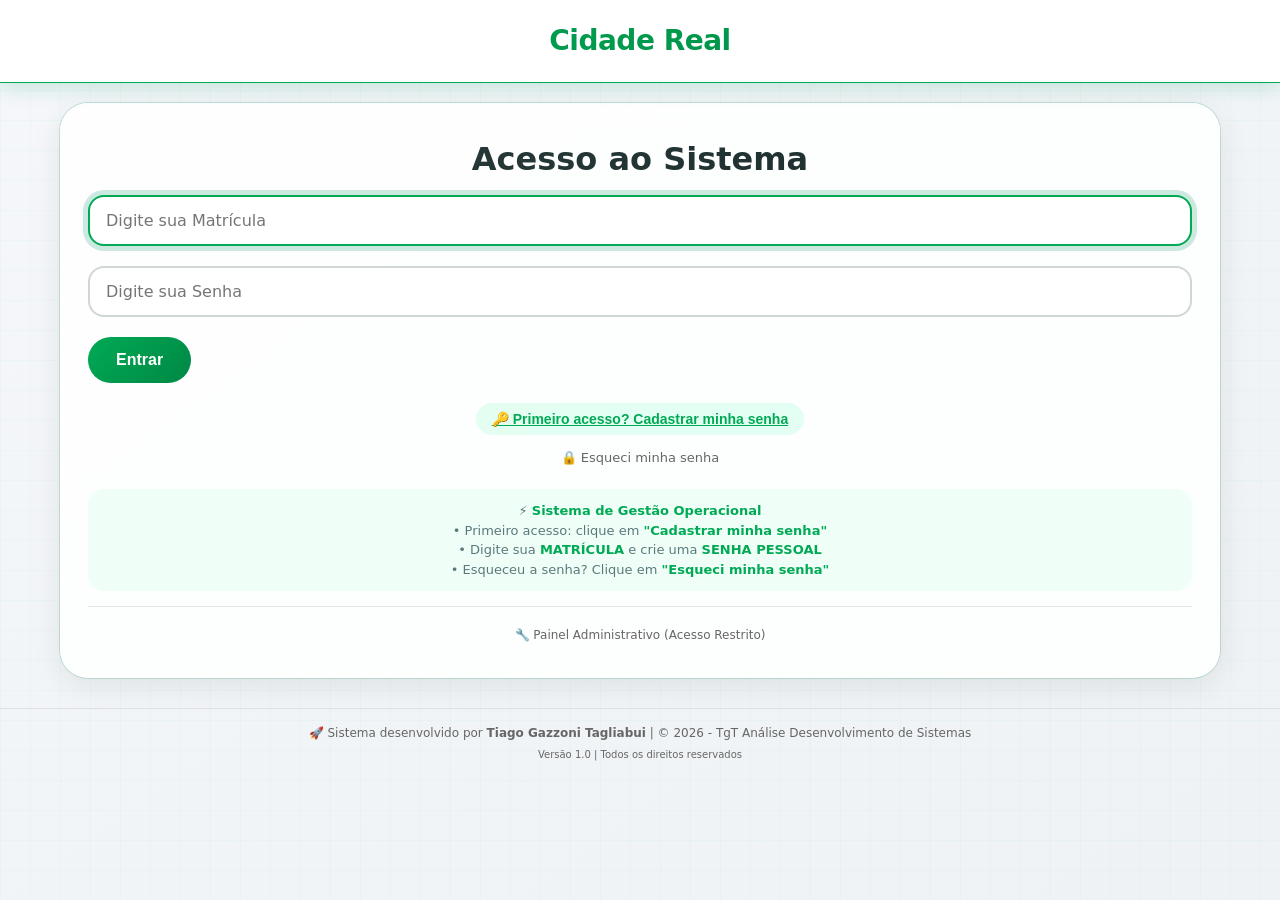
==== index.html @ 3c403b18 "Update index.html" ====
<!DOCTYPE html>
<html lang="pt-BR">
<head>
  <meta charset="UTF-8" />
  <meta name="viewport" content="width=device-width, initial-scale=1.0" />
  <meta name="theme-color" content="#00ff88" />
  <link rel="manifest" href="manifest.json" />
  <title>Login - Cidade Real</title>
  <link rel="stylesheet" href="styles.css" />
  <style>
    .message {
      margin-top: 15px;
      padding: 12px;
      border-radius: 12px;
      text-align: center;
      font-size: 14px;
      display: none;
    }
    
    .message.error {
      background: rgba(255, 80, 80, 0.1);
      border: 1px solid #ff5050;
      color: #cc3333;
      display: block;
    }
    
    .message.success {
      background: rgba(0, 255, 136, 0.1);
      border: 1px solid #00ff88;
      color: #008844;
      display: block;
    }
    
    .message.info {
      background: rgba(0, 150, 255, 0.1);
      border: 1px solid #0096ff;
      color: #0066cc;
      display: block;
    }
    
    .info-text {
      margin-top: 20px;
      padding: 12px;
      background: rgba(0, 255, 136, 0.05);
      border-radius: 16px;
      font-size: 13px;
      color: #5a7a7a;
      text-align: center;
    }
    
    .info-text strong {
      color: #00aa55;
    }
    
    .toggle-mode {
      text-align: center;
      margin-top: 20px;
    }
    
    .toggle-btn {
      background: none;
      border: none;
      color: #00aa55;
      font-weight: 600;
      cursor: pointer;
      text-decoration: underline;
      width: auto;
      padding: 8px 16px;
      background: rgba(0, 255, 136, 0.1);
      border-radius: 20px;
      font-size: 14px;
    }
    
    .toggle-btn:hover {
      background: rgba(0, 255, 136, 0.2);
      transform: none;
      box-shadow: none;
    }
    
    .forgot-link {
      text-align: center;
      margin-top: 10px;
    }
    
    .forgot-link a {
      color: #666;
      text-decoration: none;
      font-size: 13px;
    }
    
    .forgot-link a:hover {
      color: #00ff88;
    }
    
    .admin-link {
      text-align: center;
      margin-top: 15px;
      padding-top: 15px;
      border-top: 1px solid #e0e5e8;
    }
    
    .admin-link a {
      color: #666;
      text-decoration: none;
      font-size: 12px;
    }
    
    .admin-link a:hover {
      color: #ffaa33;
    }
    
    .senha-requirements {
      font-size: 12px;
      color: #666;
      margin-top: -15px;
      margin-bottom: 15px;
      padding-left: 10px;
    }
    
    .senha-requirements ul {
      margin: 5px 0 0 20px;
    }
    
    .modal {
      display: none;
      position: fixed;
      top: 0;
      left: 0;
      width: 100%;
      height: 100%;
      background: rgba(0, 0, 0, 0.5);
      backdrop-filter: blur(5px);
      z-index: 1000;
      justify-content: center;
      align-items: center;
    }
    
    .modal-content {
      background: white;
      border-radius: 28px;
      padding: 30px;
      max-width: 500px;
      width: 90%;
      position: relative;
      animation: fadeInUp 0.3s ease;
    }
    
    .modal-content h2 {
      margin-top: 0;
      color: #00aa55;
    }
    
    .close-modal {
      position: absolute;
      top: 20px;
      right: 20px;
      font-size: 24px;
      cursor: pointer;
      color: #999;
    }
    
    .close-modal:hover {
      color: #ff5050;
    }
  </style>
</head>
<body>

<header><h1>Cidade Real</h1></header>

<div class="container">
  <section class="screen">
    <h1 id="formTitle">Acesso ao Sistema</h1>
    
    <input type="text" id="matricula" placeholder="Digite sua Matrícula" autocomplete="off" />
    
    <div id="senhaContainer">
      <input type="password" id="senha" placeholder="Digite sua Senha" />
    </div>
    
    <div id="confirmarContainer" style="display:none;">
      <input type="password" id="confirmarSenha" placeholder="Confirmar Nova Senha" />
      <div class="senha-requirements">
        <ul>
          <li>A senha deve ter no mínimo 4 caracteres</li>
          <li>Use letras, números ou símbolos</li>
        </ul>
      </div>
    </div>
    
    <button id="btnAcao" onclick="handleAction()">Entrar</button>
    
    <div class="toggle-mode">
      <button id="btnToggleModo" class="toggle-btn" onclick="toggleModo()">
        🔑 Primeiro acesso? Cadastrar minha senha
      </button>
    </div>
    
    <div class="forgot-link">
      <a href="#" onclick="abrirModalRecuperarSenha()">🔒 Esqueci minha senha</a>
    </div>
    
    <div id="message" class="message"></div>
    
    <div class="info-text">
      ⚡ <strong>Sistema de Gestão Operacional</strong><br/>
      • Primeiro acesso: clique em <strong>"Cadastrar minha senha"</strong><br/>
      • Digite sua <strong>MATRÍCULA</strong> e crie uma <strong>SENHA PESSOAL</strong><br/>
      • Esqueceu a senha? Clique em <strong>"Esqueci minha senha"</strong>
    </div>
    
    <div class="admin-link">
      <a href="admin.html">🔧 Painel Administrativo (Acesso Restrito)</a>
    </div>
  </section>
</div>

<!-- Modal para recuperar senha -->
<div id="modalRecuperar" class="modal">
  <div class="modal-content">
    <span class="close-modal" onclick="fecharModalRecuperar()">&times;</span>
    <h2>🔐 Recuperar Senha</h2>
    <p>Digite sua matrícula para criar uma nova senha</p>
    
    <input type="text" id="recMatricula" placeholder="Digite sua matrícula" />
    <input type="password" id="recNovaSenha" placeholder="Nova senha" />
    <input type="password" id="recConfirmarSenha" placeholder="Confirmar nova senha" />
    
    <button onclick="recuperarSenha()" class="btn">Alterar Senha</button>
    <div id="recMessage" style="margin-top: 15px;"></div>
  </div>
</div>

<script>
  let db = null;
  let modoCadastro = false;

  function initDB() {
    return new Promise((resolve, reject) => {
      const request = indexedDB.open('CidadeRealDB', 6);
      
      request.onerror = () => reject('Erro ao abrir banco de dados');
      
      request.onsuccess = (event) => {
        db = event.target.result;
        console.log('Banco de dados conectado');
        resolve(db);
      };
      
      request.onupgradeneeded = (event) => {
        const db = event.target.result;
        
        if (!db.objectStoreNames.contains('colaboradores')) {
          const store = db.createObjectStore('colaboradores', { keyPath: 'matricula' });
          store.createIndex('matricula', 'matricula', { unique: true });
          store.createIndex('nome', 'nome', { unique: false });
          store.createIndex('tipo', 'tipo', { unique: false });
          
          const colaboradoresPadrao = [
            { matricula: "2024001", senha: null, nome: "Carlos Eduardo Silva", tipo: "gestor", pagina: "gestor.html", cargo: "Gestor Geral", primeiroAcesso: true, ativo: true, dataCadastro: new Date().toISOString() },
            { matricula: "2024002", senha: null, nome: "Mariana Oliveira Santos", tipo: "fiscalizacao", pagina: "fiscalizacao.html", cargo: "Fiscal de Operações", primeiroAcesso: true, ativo: true, dataCadastro: new Date().toISOString() },
            { matricula: "2024003", senha: null, nome: "Roberto Almeida Costa", tipo: "instrutor", pagina: "instrucao.html", cargo: "Instrutor de Campo", primeiroAcesso: true, ativo: true, dataCadastro: new Date().toISOString() },
            { matricula: "2024004", senha: null, nome: "Fernanda Lima Rocha", tipo: "gestor", pagina: "gestor.html", cargo: "Coordenadora Administrativa", primeiroAcesso: true, ativo: true, dataCadastro: new Date().toISOString() }
          ];
          
          const transaction = db.transaction(['colaboradores'], 'readwrite');
          const userStore = transaction.objectStore('colaboradores');
          colaboradoresPadrao.forEach(user => userStore.add(user));
        }
      };
    });
  }

  async function buscarColaborador(matricula) {
    return new Promise((resolve, reject) => {
      if (!db) {
        reject('Banco não inicializado');
        return;
      }
      
      const transaction = db.transaction(['colaboradores'], 'readonly');
      const store = transaction.objectStore('colaboradores');
      const request = store.get(matricula);
      
      request.onsuccess = () => resolve(request.result);
      request.onerror = () => reject('Erro ao buscar colaborador');
    });
  }

  async function salvarColaborador(colaborador) {
    return new Promise((resolve, reject) => {
      const transaction = db.transaction(['colaboradores'], 'readwrite');
      const store = transaction.objectStore('colaboradores');
      const request = store.put(colaborador);
      
      request.onsuccess = () => resolve(true);
      request.onerror = () => reject('Erro ao salvar');
    });
  }

  async function cadastrarSenha(matricula, novaSenha) {
    const colaborador = await buscarColaborador(matricula);
    
    if (!colaborador) throw new Error('❌ Matrícula não encontrada');
    if (!colaborador.ativo) throw new Error('❌ Matrícula desativada');
    if (colaborador.senha && colaborador.senha !== null && colaborador.senha !== '') {
      throw new Error('⚠️ Esta matrícula já possui senha! Use "Esqueci minha senha" se necessário.');
    }
    if (novaSenha.length < 4) throw new Error('❌ A senha deve ter no mínimo 4 caracteres');
    
    colaborador.senha = novaSenha;
    colaborador.primeiroAcesso = false;
    colaborador.dataUltimaAlteracao = new Date().toISOString();
    
    await salvarColaborador(colaborador);
    return true;
  }

  async function trocarSenha(matricula, novaSenha) {
    const colaborador = await buscarColaborador(matricula);
    
    if (!colaborador) throw new Error('❌ Matrícula não encontrada');
    if (!colaborador.ativo) throw new Error('❌ Matrícula desativada');
    if (novaSenha.length < 4) throw new Error('❌ A senha deve ter no mínimo 4 caracteres');
    
    colaborador.senha = novaSenha;
    colaborador.primeiroAcesso = false;
    colaborador.dataUltimaAlteracao = new Date().toISOString();
    
    await salvarColaborador(colaborador);
    return true;
  }

  async function validarLogin(matricula, senha) {
    const colaborador = await buscarColaborador(matricula);
    
    if (!colaborador) throw new Error('❌ Matrícula não encontrada');
    if (!colaborador.ativo) throw new Error('❌ Matrícula desativada');
    if (!colaborador.senha || colaborador.senha === null) throw new Error('primeiro_acesso');
    if (colaborador.senha !== senha) throw new Error('❌ Senha incorreta');
    
    return colaborador;
  }

  function showMessage(text, type = 'error', elementId = 'message') {
    const msgDiv = document.getElementById(elementId);
    msgDiv.textContent = text;
    msgDiv.className = `message ${type}`;
    setTimeout(() => {
      msgDiv.style.display = 'none';
      msgDiv.className = 'message';
    }, 5000);
  }

  function toggleModo() {
    modoCadastro = !modoCadastro;
    const title = document.getElementById('formTitle');
    const btn = document.getElementById('btnAcao');
    const toggleBtn = document.getElementById('btnToggleModo');
    const confirmarContainer = document.getElementById('confirmarContainer');
    const senhaInput = document.getElementById('senha');
    
    if (modoCadastro) {
      title.textContent = '📝 Cadastrar Minha Senha';
      btn.textContent = 'Cadastrar Senha';
      toggleBtn.textContent = '◀️ Já tenho senha? Fazer login';
      confirmarContainer.style.display = 'block';
      senhaInput.placeholder = 'Crie uma senha';
      senhaInput.value = '';
      document.getElementById('confirmarSenha').value = '';
      showMessage('Modo de cadastro: Digite sua matrícula e crie uma senha pessoal', 'info');
    } else {
      title.textContent = '🔐 Acesso ao Sistema';
      btn.textContent = 'Entrar';
      toggleBtn.textContent = '🔑 Primeiro acesso? Cadastrar minha senha';
      confirmarContainer.style.display = 'none';
      senhaInput.placeholder = 'Digite sua Senha';
      senhaInput.value = '';
      showMessage('Modo de login: Digite sua matrícula e senha cadastrada', 'info');
    }
    
    // Resetar o botão para estado normal
    const btnAcao = document.getElementById('btnAcao');
    btnAcao.disabled = false;
  }

  async function handleAction() {
    const matricula = document.getElementById('matricula').value.trim();
    const senha = document.getElementById('senha').value;
    const confirmarSenha = document.getElementById('confirmarSenha')?.value;
    const btn = document.getElementById('btnAcao');
    const textoOriginal = btn.textContent;
    
    if (!matricula) {
      showMessage('Digite sua matrícula', 'error');
      return;
    }
    if (!senha) {
      showMessage('Digite a senha', 'error');
      return;
    }
    
    // Desabilita o botão e muda o texto
    btn.disabled = true;
    btn.textContent = 'Processando...';
    
    try {
      if (modoCadastro) {
        // Modo de cadastro
        if (senha !== confirmarSenha) {
          showMessage('❌ As senhas não coincidem!', 'error');
          btn.disabled = false;
          btn.textContent = textoOriginal;
          return;
        }
        
        await cadastrarSenha(matricula, senha);
        showMessage('✅ Senha cadastrada com sucesso! Faça login.', 'success');
        
        // Limpa os campos e volta para modo login
        setTimeout(() => {
          if (modoCadastro) toggleModo();
          document.getElementById('matricula').value = '';
          document.getElementById('senha').value = '';
          btn.disabled = false;
          btn.textContent = textoOriginal;
          document.getElementById('matricula').focus();
        }, 2000);
        
      } else {
        // Modo de login
        const colaborador = await validarLogin(matricula, senha);
        showMessage(`✅ Bem-vindo(a), ${colaborador.nome}!`, 'success');
        sessionStorage.setItem('usuarioLogado', JSON.stringify({
          matricula: colaborador.matricula,
          nome: colaborador.nome,
          tipo: colaborador.tipo,
          cargo: colaborador.cargo
        }));
        
        setTimeout(() => {
          window.location.href = colaborador.pagina;
        }, 1500);
      }
    } catch (error) {
      // Em caso de erro, restaura o botão
      if (error.message === 'primeiro_acesso') {
        showMessage('🔐 Matrícula sem senha! Clique em "Primeiro acesso?" para cadastrar.', 'info');
        if (!modoCadastro) {
          setTimeout(() => {
            if (confirm('Cadastrar senha para esta matrícula?')) toggleModo();
          }, 500);
        }
      } else {
        showMessage(error.message, 'error');
      }
      
      // Restaura o botão
      btn.disabled = false;
      btn.textContent = textoOriginal;
      document.getElementById('senha').value = '';
      document.getElementById('matricula').focus();
    }
  }

  function abrirModalRecuperarSenha() {
    document.getElementById('modalRecuperar').style.display = 'flex';
    document.getElementById('recMatricula').value = '';
    document.getElementById('recNovaSenha').value = '';
    document.getElementById('recConfirmarSenha').value = '';
    document.getElementById('recMessage').innerHTML = '';
  }

  function fecharModalRecuperar() {
    document.getElementById('modalRecuperar').style.display = 'none';
  }

  async function recuperarSenha() {
    const matricula = document.getElementById('recMatricula').value.trim();
    const novaSenha = document.getElementById('recNovaSenha').value;
    const confirmarSenha = document.getElementById('recConfirmarSenha').value;
    const btn = event.target;
    const textoOriginal = btn.textContent;
    
    if (!matricula) {
      showMessage('Digite sua matrícula', 'error', 'recMessage');
      return;
    }
    if (!novaSenha) {
      showMessage('Digite a nova senha', 'error', 'recMessage');
      return;
    }
    if (novaSenha !== confirmarSenha) {
      showMessage('As senhas não coincidem', 'error', 'recMessage');
      return;
    }
    if (novaSenha.length < 4) {
      showMessage('A senha deve ter no mínimo 4 caracteres', 'error', 'recMessage');
      return;
    }
    
    btn.disabled = true;
    btn.textContent = 'Processando...';
    
    try {
      await trocarSenha(matricula, novaSenha);
      showMessage('✅ Senha alterada com sucesso! Agora faça login.', 'success', 'recMessage');
      setTimeout(() => {
        fecharModalRecuperar();
        document.getElementById('matricula').value = matricula;
        document.getElementById('senha').value = novaSenha;
        btn.disabled = false;
        btn.textContent = textoOriginal;
      }, 2000);
    } catch (error) {
      showMessage(error.message, 'error', 'recMessage');
      btn.disabled = false;
      btn.textContent = textoOriginal;
    }
  }

  // Função para resetar o formulário quando a página carrega
  function resetarFormulario() {
    const btn = document.getElementById('btnAcao');
    if (btn) {
      btn.disabled = false;
      btn.textContent = modoCadastro ? 'Cadastrar Senha' : 'Entrar';
    }
    document.getElementById('matricula').value = '';
    document.getElementById('senha').value = '';
    const confirmar = document.getElementById('confirmarSenha');
    if (confirmar) confirmar.value = '';
    document.getElementById('matricula').focus();
  }

  // Eventos de tecla
  document.getElementById('senha').addEventListener('keypress', (e) => {
    if (e.key === 'Enter') {
      e.preventDefault();
      handleAction();
    }
  });

  document.getElementById('matricula').addEventListener('keypress', (e) => {
    if (e.key === 'Enter') {
      e.preventDefault();
      document.getElementById('senha').focus();
    }
  });

  const confirmarSenhaInput = document.getElementById('confirmarSenha');
  if (confirmarSenhaInput) {
    confirmarSenhaInput.addEventListener('keypress', (e) => {
      if (e.key === 'Enter') {
        e.preventDefault();
        handleAction();
      }
    });
  }

  // Inicialização
  window.addEventListener('load', () => {
    initDB();
    resetarFormulario();
  });
</script>
<footer style="text-align: center; padding: 15px; font-size: 12px; color: #666; border-top: 1px solid #e0e0e0; margin-top: 30px;">
  <p>🚀 Sistema desenvolvido por <strong>Tiago Gazzoni Tagliabui</strong> | © 2026 - TgT Análise Desenvolvimento de Sistemas</p>
  <p style="font-size: 10px; margin-top: 5px;">Versão 1.0 | Todos os direitos reservados</p>
</footer>
</body>
</html>
---- styles.css ----
* {
  box-sizing: border-box;
  margin: 0;
  padding: 0;
}

body {
  font-family: 'Inter', 'Segoe UI', system-ui, -apple-system, 'Helvetica Neue', sans-serif;
  background: linear-gradient(145deg, #f5f7fa 0%, #eef2f5 100%);
  color: #1e2a2a;
  line-height: 1.5;
  min-height: 100vh;
  padding-bottom: 85px;
  position: relative;
}

/* Efeito de grid futurista no fundo */
body::before {
  content: '';
  position: fixed;
  top: 0;
  left: 0;
  width: 100%;
  height: 100%;
  background-image: 
    linear-gradient(rgba(0, 200, 100, 0.03) 1px, transparent 1px),
    linear-gradient(90deg, rgba(0, 200, 100, 0.03) 1px, transparent 1px);
  background-size: 30px 30px;
  pointer-events: none;
  z-index: 0;
}

.container, header, .nav-bottom {
  position: relative;
  z-index: 1;
}

/* Header */
header {
  background: rgba(255, 255, 255, 0.95);
  backdrop-filter: blur(10px);
  color: #00aa55;
  padding: 20px 24px;
  text-align: center;
  box-shadow: 0 4px 20px rgba(0, 150, 100, 0.2);
  position: sticky;
  top: 0;
  z-index: 100;
  border-bottom: 1px solid #00aa55;
}

header h1 {
  font-size: 1.75rem;
  margin: 0;
  font-weight: 800;
  letter-spacing: -0.5px;
  background: linear-gradient(135deg, #00aa55, #008844);
  -webkit-background-clip: text;
  background-clip: text;
  color: transparent;
}

/* Container */
.container {
  max-width: 1200px;
  margin: 20px auto;
  padding: 0 20px;
}

/* Cards */
.screen {
  background: rgba(255, 255, 255, 0.85);
  backdrop-filter: blur(12px);
  border-radius: 28px;
  box-shadow: 0 8px 32px rgba(0, 0, 0, 0.08), 0 0 0 1px rgba(0, 150, 100, 0.2);
  padding: 32px 28px;
  transition: all 0.4s ease;
}

.screen:hover {
  box-shadow: 0 20px 40px rgba(0, 150, 100, 0.15), 0 0 0 2px #00aa55;
  transform: translateY(-4px);
}

/* Títulos */
h1 {
  color: #2d3e3e;
  font-size: 2rem;
  margin-bottom: 12px;
  text-align: center;
  font-weight: 800;
  background: linear-gradient(135deg, #2c3e3e, #1a2a2a);
  -webkit-background-clip: text;
  background-clip: text;
  color: transparent;
}

h2 {
  color: #3a5a5a;
  margin: 28px 0 20px;
  font-size: 1.5rem;
  font-weight: 700;
  padding-bottom: 10px;
  border-bottom: 2px solid #00aa55;
  display: inline-block;
}

/* Inputs */
input[type="text"], 
input[type="password"], 
input[type="time"], 
input[type="date"],
input[type="email"],
input[type="number"],
textarea,
select {
  width: 100%;
  padding: 14px 16px;
  margin-bottom: 20px;
  border: 2px solid #d0d5d8;
  border-radius: 16px;
  font-size: 16px;
  font-family: inherit;
  transition: all 0.3s ease;
  background-color: #ffffff;
  color: #1e2a2a;
}

input:hover, textarea:hover, select:hover {
  border-color: #00aa55;
  box-shadow: 0 0 0 4px rgba(0, 150, 100, 0.1);
}

input:focus, textarea:focus, select:focus {
  outline: none;
  border-color: #00aa55;
  box-shadow: 0 0 0 5px rgba(0, 150, 100, 0.2);
}

/* Botões */
.btn, button {
  padding: 14px 28px;
  border: none;
  border-radius: 40px;
  font-size: 16px;
  font-weight: 700;
  cursor: pointer;
  transition: all 0.3s ease;
  text-align: center;
  display: inline-block;
  background: linear-gradient(135deg, #00aa55, #008844);
  color: white;
  position: relative;
  overflow: hidden;
}

.btn:hover, button:hover {
  transform: translateY(-2px);
  box-shadow: 0 10px 25px rgba(0, 150, 100, 0.4);
  background: linear-gradient(135deg, #00bb66, #009955);
}

.btn-danger {
  background: linear-gradient(135deg, #ff5050, #cc3333);
  color: white;
}

.btn-warning {
  background: linear-gradient(135deg, #ffaa33, #cc8822);
  color: #1a1a1a;
}

.btn-secondary {
  background: linear-gradient(135deg, #666666, #444444);
  color: white;
}

/* Menu Grid */
.menu-grid {
  display: grid;
  grid-template-columns: repeat(auto-fit, minmax(280px, 1fr));
  gap: 24px;
  margin-top: 32px;
}

/* Cards de itens */
.card-item {
  background: rgba(255, 255, 255, 0.9);
  border-radius: 20px;
  padding: 20px;
  margin-bottom: 16px;
  border: 1px solid #e0e5e8;
  transition: all 0.3s ease;
}

.card-item:hover {
  transform: translateX(5px);
  border-color: #00aa55;
  box-shadow: 0 8px 20px rgba(0, 150, 100, 0.1);
}

/* Navegação inferior */
.nav-bottom {
  position: fixed;
  bottom: 0;
  left: 0;
  right: 0;
  background: rgba(30, 35, 35, 0.85);
  backdrop-filter: blur(20px);
  border-top: 1px solid #00aa55;
  padding: 12px 20px;
  display: flex;
  justify-content: space-around;
  z-index: 200;
}

.nav-btn {
  background: none;
  border: none;
  color: #c0caca;
  font-size: 1rem;
  font-weight: 600;
  cursor: pointer;
  padding: 10px 20px;
  border-radius: 40px;
  transition: all 0.3s ease;
}

.nav-btn:hover {
  color: #00aa55;
  background: rgba(0, 150, 100, 0.15);
}

/* Mensagens */
.message {
  margin-top: 15px;
  padding: 12px;
  border-radius: 12px;
  text-align: center;
  font-size: 14px;
  display: none;
}

.message.error {
  background: rgba(255, 80, 80, 0.1);
  border: 1px solid #ff5050;
  color: #cc3333;
  display: block;
}

.message.success {
  background: rgba(0, 150, 100, 0.1);
  border: 1px solid #00aa55;
  color: #008844;
  display: block;
}

.message.info {
  background: rgba(0, 150, 255, 0.1);
  border: 1px solid #0096ff;
  color: #0066cc;
  display: block;
}

/* Badges */
.badge {
  display: inline-block;
  padding: 4px 12px;
  background: linear-gradient(135deg, #00aa55, #008844);
  color: white;
  border-radius: 20px;
  font-size: 0.75rem;
  font-weight: 600;
}

/* Tabelas */
table {
  width: 100%;
  border-collapse: collapse;
  margin: 20px 0;
}

th {
  background: #e8f0e8;
  color: #008844;
  padding: 12px;
  text-align: left;
  font-weight: 700;
  border-bottom: 2px solid #00aa55;
}

td {
  padding: 12px;
  border-bottom: 1px solid #e0e8e8;
}

tr:hover td {
  background: rgba(0, 150, 100, 0.05);
}

/* Abas */
.section {
  display: none;
}

.section.active {
  display: block;
}

/* Formulários em grid */
.form-row {
  display: grid;
  grid-template-columns: 1fr 1fr;
  gap: 20px;
  margin-bottom: 20px;
}

.form-group {
  margin-bottom: 20px;
}

.form-group label {
  display: block;
  margin-bottom: 8px;
  font-weight: 600;
  color: #3a5a5a;
}

.form-group label.required::after {
  content: '*';
  color: #ff5050;
  margin-left: 4px;
}

/* Estatísticas */
.stats {
  background: #f8f8f8;
  padding: 15px;
  border-radius: 16px;
  margin-bottom: 20px;
}

.stats-grid {
  display: grid;
  grid-template-columns: repeat(auto-fit, minmax(150px, 1fr));
  gap: 15px;
  margin-bottom: 20px;
}

.stat-card {
  background: linear-gradient(135deg, rgba(0, 150, 100, 0.1), rgba(0, 136, 68, 0.05));
  border-radius: 16px;
  padding: 15px;
  text-align: center;
}

.stat-number {
  font-size: 28px;
  font-weight: bold;
  color: #00aa55;
}

.stat-label {
  font-size: 12px;
  color: #666;
  margin-top: 5px;
}

/* Scrollbar */
::-webkit-scrollbar {
  width: 8px;
  height: 8px;
}

::-webkit-scrollbar-track {
  background: #e0e8e8;
  border-radius: 10px;
}

::-webkit-scrollbar-thumb {
  background: #00aa55;
  border-radius: 10px;
}

/* Responsividade */
@media (max-width: 768px) {
  .screen { 
    padding: 24px 20px; 
  }
  
  header h1 { 
    font-size: 1.35rem; 
  }
  
  .menu-grid { 
    grid-template-columns: 1fr; 
    gap: 14px; 
  }
  
  .btn, button { 
    width: 100%; 
  }
  
  .form-row {
    grid-template-columns: 1fr;
    gap: 0;
  }
  
  .nav-btn {
    font-size: 0.9rem;
    padding: 8px 16px;
  }
}

@media (max-width: 480px) {
  .container {
    padding: 0 12px;
  }
  
  .screen {
    padding: 20px 16px;
  }
  
  .nav-btn {
    font-size: 0.8rem;
    padding: 6px 12px;
  }
}
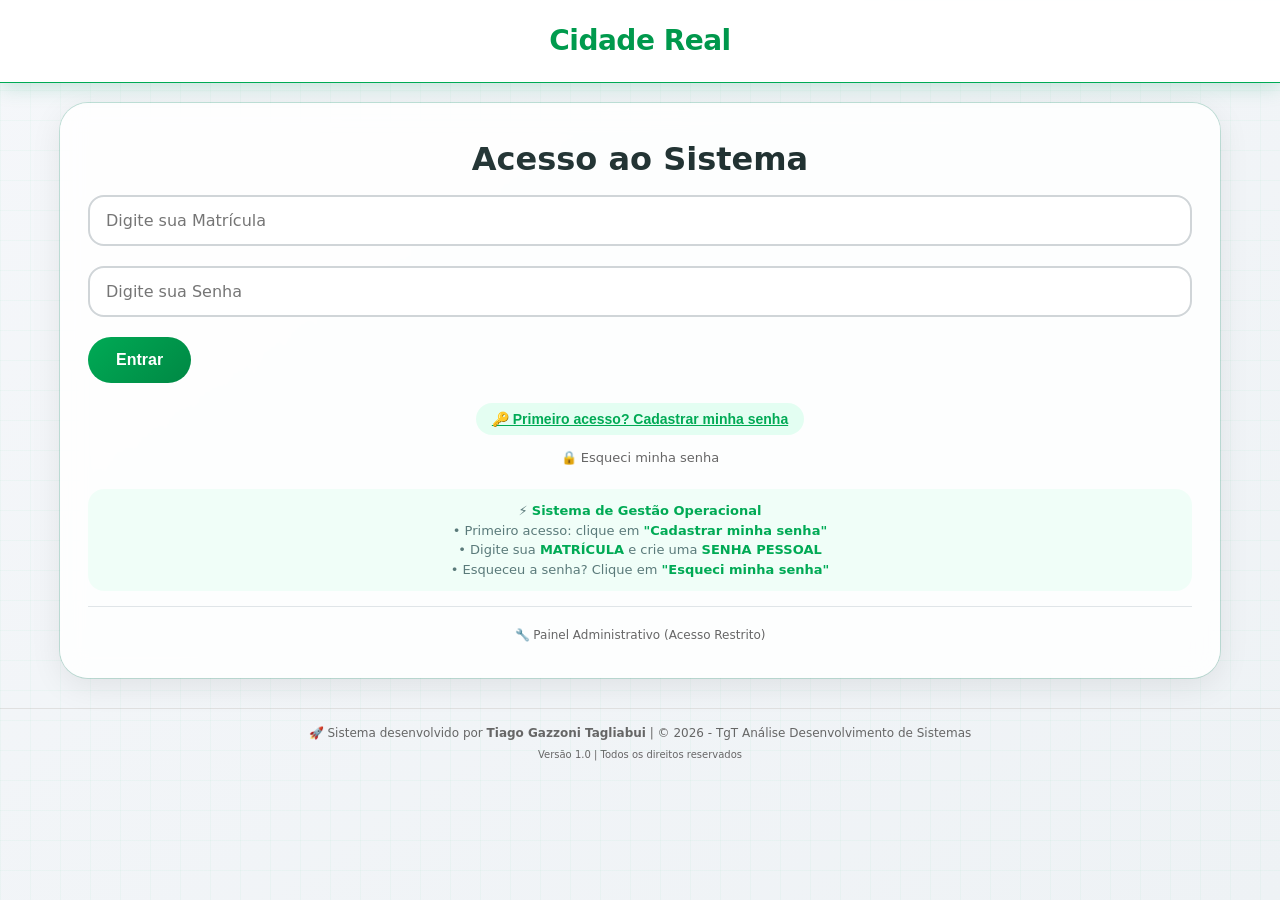
==== commit 2fa475aa: "Update index.html" ====
--- a/index.html
+++ b/index.html
@@ -16,253 +16,81 @@
       font-size: 14px;
       display: none;
     }
-    
-    .message.error {
-      background: rgba(255, 80, 80, 0.1);
-      border: 1px solid #ff5050;
-      color: #cc3333;
-      display: block;
-    }
-    
-    .message.success {
-      background: rgba(0, 255, 136, 0.1);
-      border: 1px solid #00ff88;
-      color: #008844;
-      display: block;
-    }
-    
-    .message.info {
-      background: rgba(0, 150, 255, 0.1);
-      border: 1px solid #0096ff;
-      color: #0066cc;
-      display: block;
-    }
-    
-    .info-text {
-      margin-top: 20px;
-      padding: 12px;
-      background: rgba(0, 255, 136, 0.05);
-      border-radius: 16px;
-      font-size: 13px;
-      color: #5a7a7a;
-      text-align: center;
-    }
-    
-    .info-text strong {
-      color: #00aa55;
-    }
-    
-    .toggle-mode {
-      text-align: center;
-      margin-top: 20px;
-    }
-    
-    .toggle-btn {
-      background: none;
-      border: none;
-      color: #00aa55;
-      font-weight: 600;
-      cursor: pointer;
-      text-decoration: underline;
-      width: auto;
-      padding: 8px 16px;
-      background: rgba(0, 255, 136, 0.1);
-      border-radius: 20px;
-      font-size: 14px;
-    }
-    
-    .toggle-btn:hover {
-      background: rgba(0, 255, 136, 0.2);
-      transform: none;
-      box-shadow: none;
-    }
-    
-    .forgot-link {
-      text-align: center;
-      margin-top: 10px;
-    }
-    
-    .forgot-link a {
-      color: #666;
-      text-decoration: none;
-      font-size: 13px;
-    }
-    
-    .forgot-link a:hover {
-      color: #00ff88;
-    }
-    
-    .admin-link {
-      text-align: center;
-      margin-top: 15px;
-      padding-top: 15px;
-      border-top: 1px solid #e0e5e8;
-    }
-    
-    .admin-link a {
-      color: #666;
-      text-decoration: none;
-      font-size: 12px;
-    }
-    
-    .admin-link a:hover {
-      color: #ffaa33;
-    }
-    
-    .senha-requirements {
-      font-size: 12px;
-      color: #666;
-      margin-top: -15px;
-      margin-bottom: 15px;
-      padding-left: 10px;
-    }
-    
-    .senha-requirements ul {
-      margin: 5px 0 0 20px;
-    }
-    
-    .modal {
-      display: none;
-      position: fixed;
-      top: 0;
-      left: 0;
-      width: 100%;
-      height: 100%;
-      background: rgba(0, 0, 0, 0.5);
-      backdrop-filter: blur(5px);
-      z-index: 1000;
-      justify-content: center;
-      align-items: center;
-    }
-    
-    .modal-content {
-      background: white;
-      border-radius: 28px;
-      padding: 30px;
-      max-width: 500px;
-      width: 90%;
-      position: relative;
-      animation: fadeInUp 0.3s ease;
-    }
-    
-    .modal-content h2 {
-      margin-top: 0;
-      color: #00aa55;
-    }
-    
-    .close-modal {
-      position: absolute;
-      top: 20px;
-      right: 20px;
-      font-size: 24px;
-      cursor: pointer;
-      color: #999;
-    }
-    
-    .close-modal:hover {
-      color: #ff5050;
-    }
+    .message.error { background: rgba(255, 80, 80, 0.1); border: 1px solid #ff5050; color: #cc3333; display: block; }
+    .message.success { background: rgba(0, 255, 136, 0.1); border: 1px solid #00ff88; color: #008844; display: block; }
+    .message.info { background: rgba(0, 150, 255, 0.1); border: 1px solid #0096ff; color: #0066cc; display: block; }
+    .info-text { margin-top: 20px; padding: 12px; background: rgba(0, 255, 136, 0.05); border-radius: 16px; font-size: 13px; color: #5a7a7a; text-align: center; }
+    .info-text strong { color: #00aa55; }
+    .toggle-mode { text-align: center; margin-top: 20px; }
+    .toggle-btn { background: none; border: none; color: #00aa55; font-weight: 600; cursor: pointer; text-decoration: underline; width: auto; padding: 8px 16px; background: rgba(0, 255, 136, 0.1); border-radius: 20px; font-size: 14px; }
+    .toggle-btn:hover { background: rgba(0, 255, 136, 0.2); transform: none; box-shadow: none; }
+    .forgot-link { text-align: center; margin-top: 10px; }
+    .forgot-link a { color: #666; text-decoration: none; font-size: 13px; }
+    .forgot-link a:hover { color: #00ff88; }
+    .admin-link { text-align: center; margin-top: 15px; padding-top: 15px; border-top: 1px solid #e0e5e8; }
+    .admin-link a { color: #666; text-decoration: none; font-size: 12px; }
+    .admin-link a:hover { color: #ffaa33; }
+    .senha-requirements { font-size: 12px; color: #666; margin-top: -15px; margin-bottom: 15px; padding-left: 10px; }
+    .senha-requirements ul { margin: 5px 0 0 20px; }
+    .modal { display: none; position: fixed; top: 0; left: 0; width: 100%; height: 100%; background: rgba(0, 0, 0, 0.5); backdrop-filter: blur(5px); z-index: 1000; justify-content: center; align-items: center; }
+    .modal-content { background: white; border-radius: 28px; padding: 30px; max-width: 500px; width: 90%; position: relative; animation: fadeInUp 0.3s ease; }
+    .modal-content h2 { margin-top: 0; color: #00aa55; }
+    .close-modal { position: absolute; top: 20px; right: 20px; font-size: 24px; cursor: pointer; color: #999; }
+    .close-modal:hover { color: #ff5050; }
   </style>
 </head>
 <body>
-
 <header><h1>Cidade Real</h1></header>
-
 <div class="container">
   <section class="screen">
     <h1 id="formTitle">Acesso ao Sistema</h1>
-    
     <input type="text" id="matricula" placeholder="Digite sua Matrícula" autocomplete="off" />
-    
-    <div id="senhaContainer">
-      <input type="password" id="senha" placeholder="Digite sua Senha" />
-    </div>
-    
+    <div id="senhaContainer"><input type="password" id="senha" placeholder="Digite sua Senha" /></div>
     <div id="confirmarContainer" style="display:none;">
       <input type="password" id="confirmarSenha" placeholder="Confirmar Nova Senha" />
-      <div class="senha-requirements">
-        <ul>
-          <li>A senha deve ter no mínimo 4 caracteres</li>
-          <li>Use letras, números ou símbolos</li>
-        </ul>
-      </div>
+      <div class="senha-requirements"><ul><li>A senha deve ter no mínimo 4 caracteres</li><li>Use letras, números ou símbolos</li></ul></div>
     </div>
-    
     <button id="btnAcao" onclick="handleAction()">Entrar</button>
-    
-    <div class="toggle-mode">
-      <button id="btnToggleModo" class="toggle-btn" onclick="toggleModo()">
-        🔑 Primeiro acesso? Cadastrar minha senha
-      </button>
-    </div>
-    
-    <div class="forgot-link">
-      <a href="#" onclick="abrirModalRecuperarSenha()">🔒 Esqueci minha senha</a>
-    </div>
-    
+    <div class="toggle-mode"><button id="btnToggleModo" class="toggle-btn" onclick="toggleModo()">🔑 Primeiro acesso? Cadastrar minha senha</button></div>
+    <div class="forgot-link"><a href="#" onclick="abrirModalRecuperarSenha()">🔒 Esqueci minha senha</a></div>
     <div id="message" class="message"></div>
-    
-    <div class="info-text">
-      ⚡ <strong>Sistema de Gestão Operacional</strong><br/>
-      • Primeiro acesso: clique em <strong>"Cadastrar minha senha"</strong><br/>
-      • Digite sua <strong>MATRÍCULA</strong> e crie uma <strong>SENHA PESSOAL</strong><br/>
-      • Esqueceu a senha? Clique em <strong>"Esqueci minha senha"</strong>
-    </div>
-    
-    <div class="admin-link">
-      <a href="admin.html">🔧 Painel Administrativo (Acesso Restrito)</a>
-    </div>
+    <div class="info-text">⚡ <strong>Sistema de Gestão Operacional</strong><br/>• Primeiro acesso: clique em <strong>"Cadastrar minha senha"</strong><br/>• Digite sua <strong>MATRÍCULA</strong> e crie uma <strong>SENHA PESSOAL</strong><br/>• Esqueceu a senha? Clique em <strong>"Esqueci minha senha"</strong></div>
+    <div class="admin-link"><a href="admin.html">🔧 Painel Administrativo (Acesso Restrito)</a></div>
   </section>
 </div>
-
-<!-- Modal para recuperar senha -->
 <div id="modalRecuperar" class="modal">
   <div class="modal-content">
     <span class="close-modal" onclick="fecharModalRecuperar()">&times;</span>
     <h2>🔐 Recuperar Senha</h2>
     <p>Digite sua matrícula para criar uma nova senha</p>
-    
     <input type="text" id="recMatricula" placeholder="Digite sua matrícula" />
     <input type="password" id="recNovaSenha" placeholder="Nova senha" />
     <input type="password" id="recConfirmarSenha" placeholder="Confirmar nova senha" />
-    
     <button onclick="recuperarSenha()" class="btn">Alterar Senha</button>
     <div id="recMessage" style="margin-top: 15px;"></div>
   </div>
 </div>
-
 <script>
   let db = null;
   let modoCadastro = false;
-
   function initDB() {
     return new Promise((resolve, reject) => {
       const request = indexedDB.open('CidadeRealDB', 6);
-      
       request.onerror = () => reject('Erro ao abrir banco de dados');
-      
-      request.onsuccess = (event) => {
-        db = event.target.result;
-        console.log('Banco de dados conectado');
-        resolve(db);
-      };
-      
+      request.onsuccess = (event) => { db = event.target.result; console.log('Banco de dados conectado'); resolve(db); };
       request.onupgradeneeded = (event) => {
         const db = event.target.result;
-        
         if (!db.objectStoreNames.contains('colaboradores')) {
           const store = db.createObjectStore('colaboradores', { keyPath: 'matricula' });
           store.createIndex('matricula', 'matricula', { unique: true });
           store.createIndex('nome', 'nome', { unique: false });
           store.createIndex('tipo', 'tipo', { unique: false });
-          
           const colaboradoresPadrao = [
             { matricula: "2024001", senha: null, nome: "Carlos Eduardo Silva", tipo: "gestor", pagina: "gestor.html", cargo: "Gestor Geral", primeiroAcesso: true, ativo: true, dataCadastro: new Date().toISOString() },
             { matricula: "2024002", senha: null, nome: "Mariana Oliveira Santos", tipo: "fiscalizacao", pagina: "fiscalizacao.html", cargo: "Fiscal de Operações", primeiroAcesso: true, ativo: true, dataCadastro: new Date().toISOString() },
             { matricula: "2024003", senha: null, nome: "Roberto Almeida Costa", tipo: "instrutor", pagina: "instrucao.html", cargo: "Instrutor de Campo", primeiroAcesso: true, ativo: true, dataCadastro: new Date().toISOString() },
             { matricula: "2024004", senha: null, nome: "Fernanda Lima Rocha", tipo: "gestor", pagina: "gestor.html", cargo: "Coordenadora Administrativa", primeiroAcesso: true, ativo: true, dataCadastro: new Date().toISOString() }
           ];
-          
           const transaction = db.transaction(['colaboradores'], 'readwrite');
           const userStore = transaction.objectStore('colaboradores');
           colaboradoresPadrao.forEach(user => userStore.add(user));
@@ -270,88 +98,62 @@
       };
     });
   }
-
   async function buscarColaborador(matricula) {
     return new Promise((resolve, reject) => {
-      if (!db) {
-        reject('Banco não inicializado');
-        return;
-      }
-      
+      if (!db) { reject('Banco não inicializado'); return; }
       const transaction = db.transaction(['colaboradores'], 'readonly');
       const store = transaction.objectStore('colaboradores');
       const request = store.get(matricula);
-      
       request.onsuccess = () => resolve(request.result);
       request.onerror = () => reject('Erro ao buscar colaborador');
     });
   }
-
   async function salvarColaborador(colaborador) {
     return new Promise((resolve, reject) => {
       const transaction = db.transaction(['colaboradores'], 'readwrite');
       const store = transaction.objectStore('colaboradores');
       const request = store.put(colaborador);
-      
       request.onsuccess = () => resolve(true);
       request.onerror = () => reject('Erro ao salvar');
     });
   }
-
   async function cadastrarSenha(matricula, novaSenha) {
     const colaborador = await buscarColaborador(matricula);
-    
     if (!colaborador) throw new Error('❌ Matrícula não encontrada');
     if (!colaborador.ativo) throw new Error('❌ Matrícula desativada');
-    if (colaborador.senha && colaborador.senha !== null && colaborador.senha !== '') {
-      throw new Error('⚠️ Esta matrícula já possui senha! Use "Esqueci minha senha" se necessário.');
-    }
+    if (colaborador.senha && colaborador.senha !== null && colaborador.senha !== '') throw new Error('⚠️ Esta matrícula já possui senha! Use "Esqueci minha senha" se necessário.');
     if (novaSenha.length < 4) throw new Error('❌ A senha deve ter no mínimo 4 caracteres');
-    
     colaborador.senha = novaSenha;
     colaborador.primeiroAcesso = false;
     colaborador.dataUltimaAlteracao = new Date().toISOString();
-    
     await salvarColaborador(colaborador);
     return true;
   }
-
   async function trocarSenha(matricula, novaSenha) {
     const colaborador = await buscarColaborador(matricula);
-    
     if (!colaborador) throw new Error('❌ Matrícula não encontrada');
     if (!colaborador.ativo) throw new Error('❌ Matrícula desativada');
     if (novaSenha.length < 4) throw new Error('❌ A senha deve ter no mínimo 4 caracteres');
-    
     colaborador.senha = novaSenha;
     colaborador.primeiroAcesso = false;
     colaborador.dataUltimaAlteracao = new Date().toISOString();
-    
     await salvarColaborador(colaborador);
     return true;
   }
-
   async function validarLogin(matricula, senha) {
     const colaborador = await buscarColaborador(matricula);
-    
     if (!colaborador) throw new Error('❌ Matrícula não encontrada');
     if (!colaborador.ativo) throw new Error('❌ Matrícula desativada');
     if (!colaborador.senha || colaborador.senha === null) throw new Error('primeiro_acesso');
     if (colaborador.senha !== senha) throw new Error('❌ Senha incorreta');
-    
     return colaborador;
   }
-
   function showMessage(text, type = 'error', elementId = 'message') {
     const msgDiv = document.getElementById(elementId);
     msgDiv.textContent = text;
     msgDiv.className = `message ${type}`;
-    setTimeout(() => {
-      msgDiv.style.display = 'none';
-      msgDiv.className = 'message';
-    }, 5000);
-  }
-
+    setTimeout(() => { msgDiv.style.display = 'none'; msgDiv.className = 'message'; }, 5000);
+  }
   function toggleModo() {
     modoCadastro = !modoCadastro;
     const title = document.getElementById('formTitle');
@@ -359,7 +161,6 @@
     const toggleBtn = document.getElementById('btnToggleModo');
     const confirmarContainer = document.getElementById('confirmarContainer');
     const senhaInput = document.getElementById('senha');
-    
     if (modoCadastro) {
       title.textContent = '📝 Cadastrar Minha Senha';
       btn.textContent = 'Cadastrar Senha';
@@ -378,91 +179,63 @@
       senhaInput.value = '';
       showMessage('Modo de login: Digite sua matrícula e senha cadastrada', 'info');
     }
-    
-    // Resetar o botão para estado normal
-    const btnAcao = document.getElementById('btnAcao');
-    btnAcao.disabled = false;
-  }
-
+  }
   async function handleAction() {
     const matricula = document.getElementById('matricula').value.trim();
     const senha = document.getElementById('senha').value;
     const confirmarSenha = document.getElementById('confirmarSenha')?.value;
     const btn = document.getElementById('btnAcao');
     const textoOriginal = btn.textContent;
-    
-    if (!matricula) {
-      showMessage('Digite sua matrícula', 'error');
-      return;
-    }
-    if (!senha) {
-      showMessage('Digite a senha', 'error');
-      return;
-    }
-    
-    // Desabilita o botão e muda o texto
+    if (!matricula) return showMessage('Digite sua matrícula', 'error');
+    if (!senha) return showMessage('Digite a senha', 'error');
     btn.disabled = true;
     btn.textContent = 'Processando...';
-    
-    try {
-      if (modoCadastro) {
-        // Modo de cadastro
-        if (senha !== confirmarSenha) {
-          showMessage('❌ As senhas não coincidem!', 'error');
-          btn.disabled = false;
-          btn.textContent = textoOriginal;
-          return;
-        }
-        
+    if (modoCadastro) {
+      if (senha !== confirmarSenha) {
+        showMessage('❌ As senhas não coincidem!', 'error');
+        btn.disabled = false;
+        btn.textContent = textoOriginal;
+        return;
+      }
+      try {
         await cadastrarSenha(matricula, senha);
         showMessage('✅ Senha cadastrada com sucesso! Faça login.', 'success');
-        
-        // Limpa os campos e volta para modo login
         setTimeout(() => {
           if (modoCadastro) toggleModo();
           document.getElementById('matricula').value = '';
           document.getElementById('senha').value = '';
           btn.disabled = false;
           btn.textContent = textoOriginal;
-          document.getElementById('matricula').focus();
         }, 2000);
-        
-      } else {
-        // Modo de login
-        const colaborador = await validarLogin(matricula, senha);
-        showMessage(`✅ Bem-vindo(a), ${colaborador.nome}!`, 'success');
-        sessionStorage.setItem('usuarioLogado', JSON.stringify({
-          matricula: colaborador.matricula,
-          nome: colaborador.nome,
-          tipo: colaborador.tipo,
-          cargo: colaborador.cargo
-        }));
-        
-        setTimeout(() => {
-          window.location.href = colaborador.pagina;
-        }, 1500);
+      } catch (error) {
+        showMessage(error.message, 'error');
+        btn.disabled = false;
+        btn.textContent = textoOriginal;
       }
+      return;
+    }
+    try {
+      const colaborador = await validarLogin(matricula, senha);
+      showMessage(`✅ Bem-vindo(a), ${colaborador.nome}!`, 'success');
+      sessionStorage.setItem('usuarioLogado', JSON.stringify({
+        matricula: colaborador.matricula,
+        nome: colaborador.nome,
+        tipo: colaborador.tipo,
+        cargo: colaborador.cargo
+      }));
+      setTimeout(() => window.location.href = colaborador.pagina, 1500);
     } catch (error) {
-      // Em caso de erro, restaura o botão
       if (error.message === 'primeiro_acesso') {
         showMessage('🔐 Matrícula sem senha! Clique em "Primeiro acesso?" para cadastrar.', 'info');
-        if (!modoCadastro) {
-          setTimeout(() => {
-            if (confirm('Cadastrar senha para esta matrícula?')) toggleModo();
-          }, 500);
-        }
+        if (!modoCadastro) setTimeout(() => { if (confirm('Cadastrar senha para esta matrícula?')) toggleModo(); }, 500);
       } else {
         showMessage(error.message, 'error');
       }
-      
-      // Restaura o botão
       btn.disabled = false;
       btn.textContent = textoOriginal;
       document.getElementById('senha').value = '';
-      document.getElementById('matricula').focus();
-    }
-  }
-
+    }
+  }
   function abrirModalRecuperarSenha() {
     document.getElementById('modalRecuperar').style.display = 'flex';
     document.getElementById('recMatricula').value = '';
@@ -470,99 +243,24 @@
     document.getElementById('recConfirmarSenha').value = '';
     document.getElementById('recMessage').innerHTML = '';
   }
-
-  function fecharModalRecuperar() {
-    document.getElementById('modalRecuperar').style.display = 'none';
-  }
-
+  function fecharModalRecuperar() { document.getElementById('modalRecuperar').style.display = 'none'; }
   async function recuperarSenha() {
     const matricula = document.getElementById('recMatricula').value.trim();
     const novaSenha = document.getElementById('recNovaSenha').value;
     const confirmarSenha = document.getElementById('recConfirmarSenha').value;
-    const btn = event.target;
-    const textoOriginal = btn.textContent;
-    
-    if (!matricula) {
-      showMessage('Digite sua matrícula', 'error', 'recMessage');
-      return;
-    }
-    if (!novaSenha) {
-      showMessage('Digite a nova senha', 'error', 'recMessage');
-      return;
-    }
-    if (novaSenha !== confirmarSenha) {
-      showMessage('As senhas não coincidem', 'error', 'recMessage');
-      return;
-    }
-    if (novaSenha.length < 4) {
-      showMessage('A senha deve ter no mínimo 4 caracteres', 'error', 'recMessage');
-      return;
-    }
-    
-    btn.disabled = true;
-    btn.textContent = 'Processando...';
-    
+    if (!matricula) { showMessage('Digite sua matrícula', 'error', 'recMessage'); return; }
+    if (!novaSenha) { showMessage('Digite a nova senha', 'error', 'recMessage'); return; }
+    if (novaSenha !== confirmarSenha) { showMessage('As senhas não coincidem', 'error', 'recMessage'); return; }
+    if (novaSenha.length < 4) { showMessage('A senha deve ter no mínimo 4 caracteres', 'error', 'recMessage'); return; }
     try {
       await trocarSenha(matricula, novaSenha);
       showMessage('✅ Senha alterada com sucesso! Agora faça login.', 'success', 'recMessage');
-      setTimeout(() => {
-        fecharModalRecuperar();
-        document.getElementById('matricula').value = matricula;
-        document.getElementById('senha').value = novaSenha;
-        btn.disabled = false;
-        btn.textContent = textoOriginal;
-      }, 2000);
-    } catch (error) {
-      showMessage(error.message, 'error', 'recMessage');
-      btn.disabled = false;
-      btn.textContent = textoOriginal;
-    }
-  }
-
-  // Função para resetar o formulário quando a página carrega
-  function resetarFormulario() {
-    const btn = document.getElementById('btnAcao');
-    if (btn) {
-      btn.disabled = false;
-      btn.textContent = modoCadastro ? 'Cadastrar Senha' : 'Entrar';
-    }
-    document.getElementById('matricula').value = '';
-    document.getElementById('senha').value = '';
-    const confirmar = document.getElementById('confirmarSenha');
-    if (confirmar) confirmar.value = '';
-    document.getElementById('matricula').focus();
-  }
-
-  // Eventos de tecla
-  document.getElementById('senha').addEventListener('keypress', (e) => {
-    if (e.key === 'Enter') {
-      e.preventDefault();
-      handleAction();
-    }
-  });
-
-  document.getElementById('matricula').addEventListener('keypress', (e) => {
-    if (e.key === 'Enter') {
-      e.preventDefault();
-      document.getElementById('senha').focus();
-    }
-  });
-
-  const confirmarSenhaInput = document.getElementById('confirmarSenha');
-  if (confirmarSenhaInput) {
-    confirmarSenhaInput.addEventListener('keypress', (e) => {
-      if (e.key === 'Enter') {
-        e.preventDefault();
-        handleAction();
-      }
-    });
-  }
-
-  // Inicialização
-  window.addEventListener('load', () => {
-    initDB();
-    resetarFormulario();
-  });
+      setTimeout(() => { fecharModalRecuperar(); document.getElementById('matricula').value = matricula; document.getElementById('senha').value = novaSenha; }, 2000);
+    } catch (error) { showMessage(error.message, 'error', 'recMessage'); }
+  }
+  document.getElementById('senha').addEventListener('keypress', (e) => { if (e.key === 'Enter') handleAction(); });
+  document.getElementById('matricula').addEventListener('keypress', (e) => { if (e.key === 'Enter') document.getElementById('senha').focus(); });
+  window.addEventListener('load', () => initDB());
 </script>
 <footer style="text-align: center; padding: 15px; font-size: 12px; color: #666; border-top: 1px solid #e0e0e0; margin-top: 30px;">
   <p>🚀 Sistema desenvolvido por <strong>Tiago Gazzoni Tagliabui</strong> | © 2026 - TgT Análise Desenvolvimento de Sistemas</p>
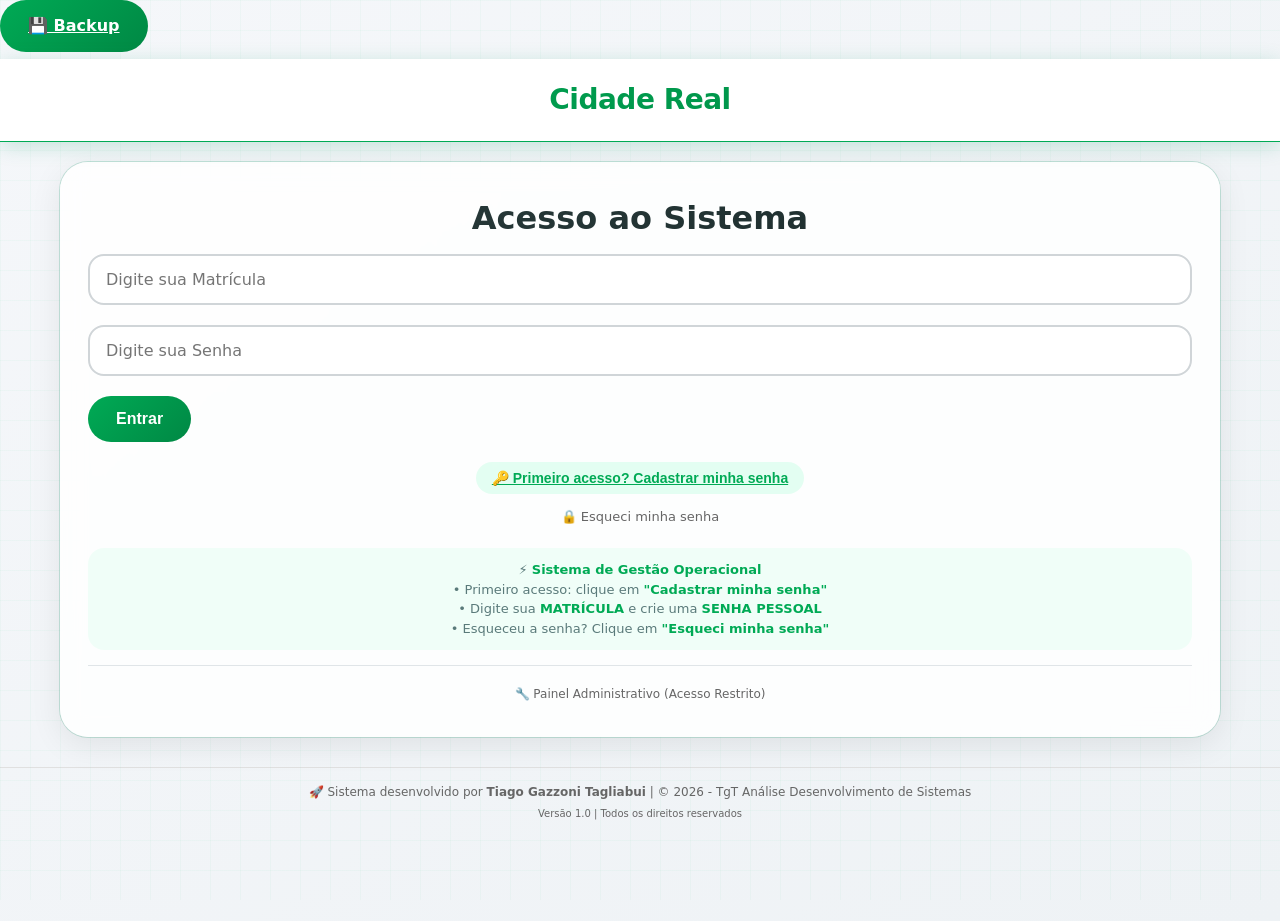
==== commit 5bb00532: "Update index.html" ====
--- a/index.html
+++ b/index.html
@@ -4,6 +4,24 @@
   <meta charset="UTF-8" />
   <meta name="viewport" content="width=device-width, initial-scale=1.0" />
   <meta name="theme-color" content="#00ff88" />
+  <!-- ===== PWA CONFIGURAÇÕES ===== -->
+<link rel="manifest" href="manifest.json">
+<script src="backup.js"></script>
+  <a href="backup-admin.html" class="btn btn-info">💾 Backup</a>
+<!-- Ícones para iOS -->
+<link rel="apple-touch-icon" href="icons/apple-touch-icon.png">
+<meta name="apple-mobile-web-app-capable" content="yes">
+<meta name="apple-mobile-web-app-status-bar-style" content="black-translucent">
+<meta name="apple-mobile-web-app-title" content="Cidade Real">
+
+<!-- Favicon -->
+<link rel="icon" type="image/png" sizes="32x32" href="icons/icon-32.png">
+<link rel="icon" type="image/png" sizes="16x16" href="icons/icon-16.png">
+
+<!-- Meta tags para Android -->
+<meta name="theme-color" content="#1a1a2e">
+<meta name="msapplication-TileColor" content="#1a1a2e">
+<meta name="msapplication-TileImage" content="icons/icon-144.png">
   <link rel="manifest" href="manifest.json" />
   <title>Login - Cidade Real</title>
   <link rel="stylesheet" href="styles.css" />
@@ -261,6 +279,20 @@
   document.getElementById('senha').addEventListener('keypress', (e) => { if (e.key === 'Enter') handleAction(); });
   document.getElementById('matricula').addEventListener('keypress', (e) => { if (e.key === 'Enter') document.getElementById('senha').focus(); });
   window.addEventListener('load', () => initDB());
+  
+  // Função global para voltar ao login
+  window.voltarLogin = function() {
+    sessionStorage.clear();
+    window.location.href = 'index.html';
+  };
+  
+  // Função global para sair do sistema
+  window.sairSistema = function() {
+    if (confirm("Deseja realmente sair do sistema?")) {
+      sessionStorage.clear();
+      window.location.href = 'index.html';
+    }
+  };
 </script>
 <footer style="text-align: center; padding: 15px; font-size: 12px; color: #666; border-top: 1px solid #e0e0e0; margin-top: 30px;">
   <p>🚀 Sistema desenvolvido por <strong>Tiago Gazzoni Tagliabui</strong> | © 2026 - TgT Análise Desenvolvimento de Sistemas</p>
